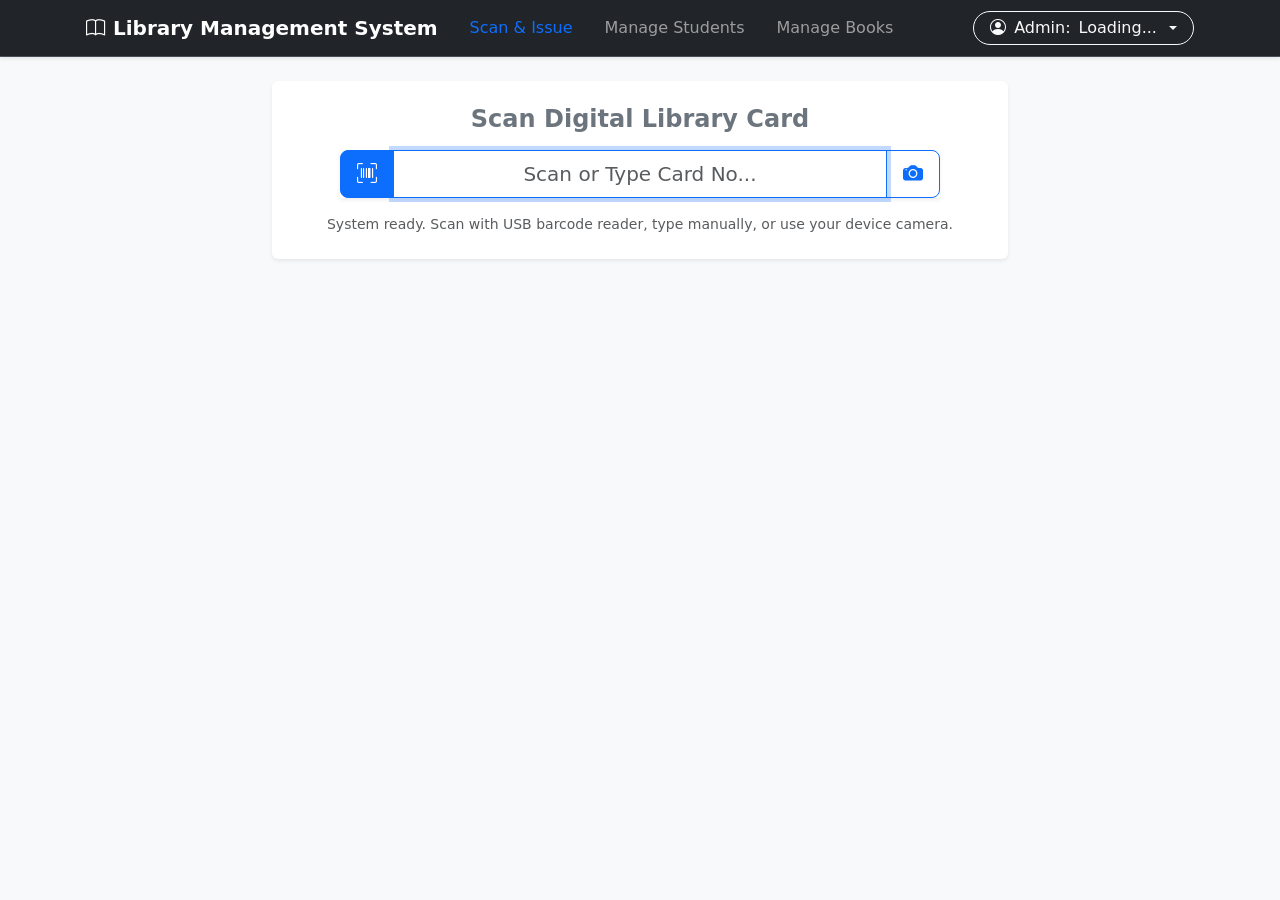
==== admin_dashboard.html @ e85fc005 "Admin Dashboard - Scan QR & Issue pending request" ====
<!doctype html>
<html lang="en">
  <head>
    <meta charset="utf-8">
    <meta name="viewport" content="width=device-width, initial-scale=1">
    <title>Scan & Issue - Admin Portal</title>
    <link href="https://cdn.jsdelivr.net/npm/bootstrap@5.3.2/dist/css/bootstrap.min.css" rel="stylesheet">
    <script src="https://cdn.jsdelivr.net/npm/sweetalert2@11"></script>
    <link rel="stylesheet" href="https://cdn.jsdelivr.net/npm/bootstrap-icons@1.13.1/font/bootstrap-icons.min.css">
    <link rel="stylesheet" href="/css/admin_dashboard.css">
  </head>
  <body class="bg-light">

  <nav class="navbar navbar-expand-lg bg-dark shadow-sm border-bottom border-body sticky-top" data-bs-theme="dark">
      <div class="container px-3">
        <a class="navbar-brand fw-bold" href="admin_dashboard.html"><i class="bi bi-book"></i> Library Management System</a>
        <button class="navbar-toggler" type="button" data-bs-toggle="collapse" data-bs-target="#adminNavbar">
          <span class="navbar-toggler-icon"></span>
        </button>
        <div class="collapse navbar-collapse" id="adminNavbar">
          <ul class="navbar-nav me-auto mb-2 mb-lg-0">
            <li class="nav-item"><a class="nav-link px-3 active text-primary" href="admin_dashboard.html">Scan & Issue</a></li>
            <li class="nav-item"><a class="nav-link px-3" href="manage_students.html">Manage Students</a></li>
            <li class="nav-item"><a class="nav-link px-3" href="manage_books.html">Manage Books</a></li>
          </ul>
          
          <ul class="navbar-nav">
            <li class="nav-item dropdown mt-lg-0 pt-2 pt-lg-0 border-secondary border-lg-0">
              <button class="btn btn-outline-light dropdown-toggle d-flex align-items-center justify-content-center gap-2 rounded-pill px-3 py-1 w-100" type="button" data-bs-toggle="dropdown" aria-expanded="false">
                <i class="bi bi-person-circle"></i> Admin: <span id="adminIdDisplay">Loading...</span>
              </button>
              <ul class="dropdown-menu dropdown-menu-end shadow border-0 mt-2 text-center text-lg-start">
                <li><button class="dropdown-item text-danger fw-bold" id="logoutBtn"><i class="bi bi-box-arrow-right me-2"></i>Logout</button></li>
              </ul>
            </li>
          </ul>
        </div>
      </div>
    </nav>

    <div class="container py-4">
      <div class="row mb-4 justify-content-center">
        <div class="col-md-8 text-center">
        <script src="https://unpkg.com/html5-qrcode" type="text/javascript"></script>
        <div class="card shadow-sm border-0 bg-white">
            <div class="card-body p-4">
              <h4 class="mb-3 text-secondary fw-bold">Scan Digital Library Card</h4>
              
              <div class="input-group input-group-lg mb-3 mx-auto shadow-sm" style="max-width: 600px;">
                <span class="input-group-text bg-primary text-white border-primary" id="scan-addon">
                  <i class="bi bi-upc-scan"></i>
                </span>
                <input type="text" id="digitalCardInput" class="form-control scan-bar text-center border-primary" placeholder="Scan or Type Card No..." autofocus autocomplete="off">
                <button class="btn btn-outline-primary fw-bold" type="button" id="startCameraBtn">
                <i class="bi bi-camera-fill"></i>
                </button>
              </div>

              <div id="cameraContainer" style="display: none;">
                <div id="reader" class="rounded overflow-hidden border border-primary mx-auto shadow-sm" style="max-width: 500px;"></div>
                <button class="btn btn-sm btn-danger mt-3 px-4 rounded-pill" id="stopCameraBtn">Cancel</button>
              </div>
              
              <p class="text-muted small mt-2 mb-0" id="scanStatusText">System ready. Scan with USB barcode reader, type manually, or use your device camera.</p>
            </div>
          </div>
        </div>
      </div>
      
      <div class="mt-2 row g-4" id="resultsSection" style="display: none;"> 
        <div class="col-md-4">
          <div class="card shadow-sm border-0 h-100">
            <div class="card-body text-center mt-3">
              <img id="studentPhoto" src="https://ui-avatars.com/api/?name=Loading&background=random&size=120" class="rounded-circle student-photo mb-3 shadow-sm">
              <h4 class="card-title fw-bold" id="studentName">Loading...</h4>
              <p class="text-muted mb-1" id="studentRollNo">---</p>
              <p class="badge bg-secondary mb-3" id="studentBranch">---</p>
              
              <ul class="list-group list-group-flush text-start mt-3 border-top pt-3">
                <li class="list-group-item d-flex justify-content-between align-items-center border-0 px-0">
                  Account Status
                  <span class="badge bg-success rounded-pill" id="accountStatus">Clear</span>
                </li>
                <li class="list-group-item d-flex justify-content-between align-items-center border-0 px-0">
                  Overdue Books
                  <span class="badge bg-danger rounded-pill" id="overdueCount">0</span>
                </li>
              </ul>
            </div>
          </div>
        </div>
        <div class="col-md-8">
          <div class="card shadow-sm border-0 h-100 flex-column d-flex">
            <div class="card-header bg-white border-bottom pb-3 pt-3">
              <h5 class="mb-0 fw-bold">Requested Books (Pending)</h5>
            </div>
            
            <div class="card-body p-0 table-responsive flex-grow-1">
              <table class="table table-hover align-middle mb-0 mobile-card-table">
                <thead class="table-light">
                  <tr>
                    <th scope="col" class="ps-4" style="width: 5%;">Issue</th>
                    <th scope="col" style="width: 20%;">Book No</th>
                    <th scope="col" style="width: 50%;">Title</th>
                    <th scope="col" style="width: 25%;">Status</th>
                  </tr>
                </thead>
                <tbody id="requestTableBody">
                  </tbody>
              </table>
            </div>
            
            <div class="card-footer bg-white border-top p-3">
              <div class="d-flex flex-column flex-lg-row justify-content-between align-items-center gap-3">
                <span class="text-muted small text-center text-lg-start">Check the boxes for physical books available.</span>
                <div class="d-flex flex-column flex-sm-row gap-2 w-100" style="max-width: 400px;">
                  <button class="btn btn-outline-danger w-100" id="clearBtn">Clear Session</button>
                  <button class="btn btn-success px-4 fw-bold w-100" id="issueBtn">Issue Selected</button>
                </div>
              </div>
            </div>
          </div>
        </div>
      </div>
    </div>
    <script src="https://cdn.jsdelivr.net/npm/bootstrap@5.3.2/dist/js/bootstrap.bundle.min.js"></script>
    
    <script type="module" src="js/admin_scan.js"></script>
  </body>
</html>
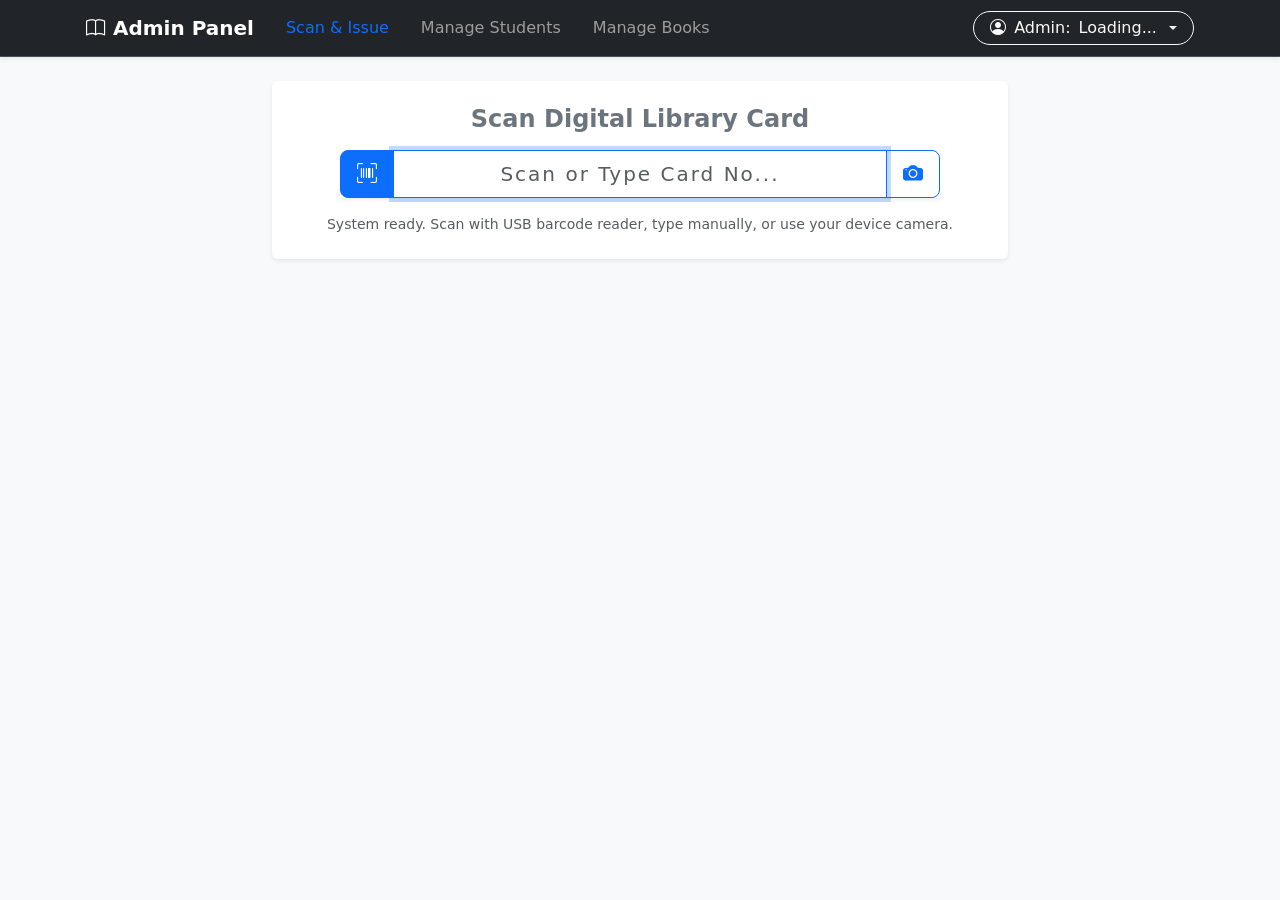
==== commit 688a8939: "Update admin_dashboard.html" ====
--- a/admin_dashboard.html
+++ b/admin_dashboard.html
@@ -13,7 +13,7 @@
 
   <nav class="navbar navbar-expand-lg bg-dark shadow-sm border-bottom border-body sticky-top" data-bs-theme="dark">
       <div class="container px-3">
-        <a class="navbar-brand fw-bold" href="admin_dashboard.html"><i class="bi bi-book"></i> Library Management System</a>
+        <a class="navbar-brand fw-bold" href="admin_dashboard.html"><i class="bi bi-book"></i> Admin Panel</a>
         <button class="navbar-toggler" type="button" data-bs-toggle="collapse" data-bs-target="#adminNavbar">
           <span class="navbar-toggler-icon"></span>
         </button>
@@ -127,4 +127,4 @@
     
     <script type="module" src="js/admin_scan.js"></script>
   </body>
-</html>+</html>
--- a/css/admin_dashboard.css
+++ b/css/admin_dashboard.css
@@ -0,0 +1,54 @@
+      .scan-bar {
+        font-size: 1.5rem;
+        letter-spacing: 2px;
+      }
+      .student-photo {
+        width: 120px;
+        height: 120px;
+        object-fit: cover;
+      }
+      @media (max-width: 576px) {
+        .scan-bar {
+          font-size: 1.1rem;
+          letter-spacing: 1px;
+        }
+      }
+      @media (max-width: 767.98px) {
+        .mobile-card-table thead {
+          display: none;
+        }
+        .mobile-card-table tbody tr {
+          display: flex;
+          flex-wrap: wrap;
+          align-items: center;
+          padding: 12px 0;
+          border-bottom: 1px solid #dee2e6;
+        }
+        .mobile-card-table tbody td {
+          border: none;
+          padding: 4px 8px;
+        }
+        .mobile-card-table tbody td:nth-child(1) {
+          width: 15%;
+          text-align: center;
+          padding-left: 0 !important;
+        }
+        .mobile-card-table tbody td:nth-child(3) {
+          width: 85%;
+          font-weight: bold;
+          font-size: 1rem;
+          order: 2;
+        }
+        .mobile-card-table tbody td:nth-child(2) {
+          width: 50%;
+          margin-left: 15%;
+          font-size: 0.8rem;
+          color: #6c757d;
+          order: 3;
+        }
+        .mobile-card-table tbody td:nth-child(4) {
+          width: 35%;
+          text-align: right;
+          order: 4;
+        }
+      }
